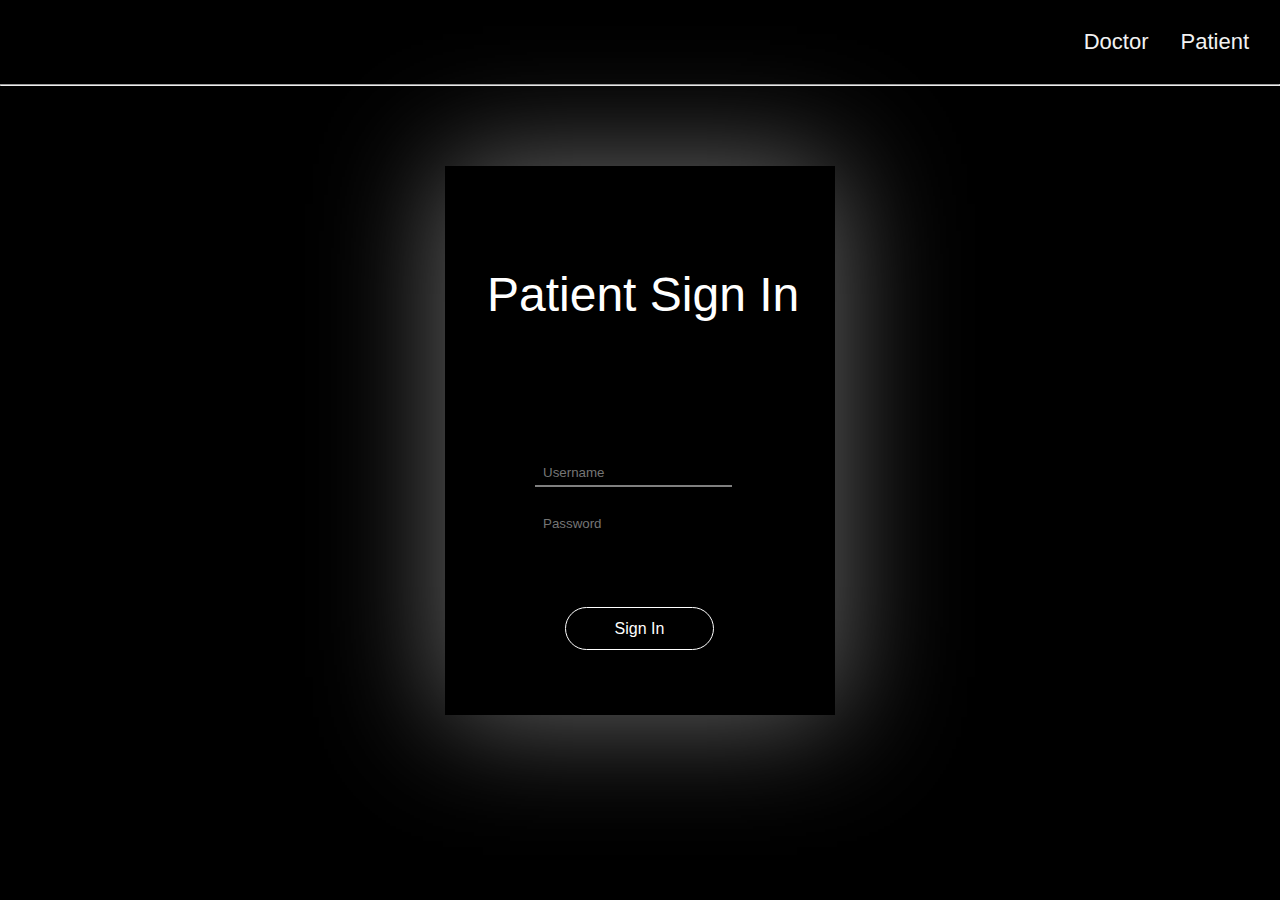
==== index.html @ 21ef174f "Rename login.html to index.html" ====
<!DOCTYPE html>
<html lang="en">
<head>
  <meta charset="UTF-8">
  <meta name="viewport" content="width=device-width, initial-scale=1.0">
  <title>Patient Login</title>
  <style>
    /* Reset some default styles */
    body {
      margin: 0;
      padding: 0;
      font-family: Arial, sans-serif;
      background-color: #000;
    }
    
    /* Navigation bar styles */
    .navbar {
      background-color: #000;
      overflow: hidden;
      padding: 15px;
    }
    
    .navbar a {
      float: right;
      color: #f2f2f2;
      text-align: center;
      padding: 14px 16px;
      text-decoration: none;
      font-size: 22px;
    }
    
    .navbar a:hover {
      background-color: #ddd;
      color: black;
    }
    
    /* Landing page styles */
    .container {
      text-align: center;
      padding: 20px;
    }
    
    h1 {
      font-size: 32px;
    }
    
    p {
      font-size: 18px;
      margin-top: 20px;
    }
    
    @media screen and (max-width: 600px) {
      /* Responsive navigation bar */
      .navbar a {
        float: none;
        display: block;
        text-align: left;
      }
    }

    @import url("https://fonts.googleapis.com/css?family=Roboto:100");
* {
  margin: 0;
  padding: 0;
  box-sizing: border-box;
}

.container {
  width: 390px;
  height: 549px;
  background: #000;
  margin-left: auto;
  margin-right: auto;
  margin-top: 80px;
  -webkit-box-shadow: 0px 0px 114px 2px rgba(0, 0, 0, 0.75);
  -moz-box-shadow: 0px 0px 114px 2px rgba(0, 0, 0, 0.75);
  box-shadow: 0px 0px 114px 2px rgba(143, 143, 143, 0.75);
}
.container svg {
  position: absolute;
  margin-left: -200px;
}

.rect1 {
  z-index: 1;
  stroke-dasharray: 197 509;
  stroke-dashoffset: -729;
  transition: stroke-width 1s, stroke-dashoffset 1s, stroke-dasharray 1s;
  transition-timing-function: cubic-bezier(0.215, 0.61, 0.355, 1);
}

.rect2 {
  z-index: 1;
  stroke-dasharray: 197 509;
  stroke-dashoffset: -1058;
  transition: stroke-width 1s, stroke-dashoffset 1s, stroke-dasharray 1s;
  transition-timing-function: cubic-bezier(0.215, 0.61, 0.355, 1);
}

.text {
  position: absolute;
  margin-top: 254px;
  border: none;
  background: #000;
  margin-left: -100px;
  color: gray;
  width: 196px;
  height: 44px;
  padding-left: 3px;
  z-index: 100;
  font-family: "Roboto", sans-serif;
  padding-top: 21px;
  transition: all 600ms cubic-bezier(0.895, 0.03, 0.685, 0.22);
}
.text:focus {
  outline-width: 0;
  font-size: 16px;
}

.pass {
  position: absolute;
  margin-top: 305px;
  border: none;
  background: #000;
  margin-left: -100px;
  color: gray;
  width: 196px;
  height: 44px;
  padding-left: 3px;
  z-index: 100;
  font-family: "Roboto", sans-serif;
  padding-top: 21px;
  transition: all 600ms cubic-bezier(0.895, 0.03, 0.685, 0.22);
}
.pass:focus {
  outline-width: 0;
  font-size: 16px;
}

button {
  position: absolute;
  z-index: 100;
  width: 149px;
  height: 43px;
  border: 1px solid #fff;
  background: #000;
  font-family: "Roboto", sans-serif;
  color: #fff;
  font-size: 16px;
  border-radius: 22px;
  margin-top: 421px;
  margin-left: -75px;
  transition: 0.5s;
  cursor: pointer;
}
button:hover {
  color: #000;
  background: #fff;
}
button:focus {
  outline-width: 0;
}

.header {
  position: absolute;
  text-align: center;
  font-family: "Roboto", sans-serif;
  color: #fff;
  font-size: 48px;
  margin-left: 22px;
  margin-top: 81px;
}

.info {
  position: absolute;
  text-align: center;
  font-family: "Roboto", sans-serif;
  color: #BDFFBD;
  font-size: 14px;
  margin-left: 105px;
  margin-top: 181px;
}

.logo{
      position: absolute;
      left: 1cm;
      top: 12px;
      width: 6px;
      height: 6px;
    }
  </style>
</head>
<body>
  <div class="navbar">
   
    <a href="login.html">Patient</a>
    <a href="#doctor">Doctor</a>
    
  </div>
  <hr />
  
  <!-- partial:index.partial.html -->
<div class="al"></div>
<div class="container">
 <div class="header">Patient Sign In</div>
 
 <input id='username' class='text' onfocus="handle2()" class='inc2' type="text" name="Username" placeholder='Username' value="">
<!-- Had to remove the type "password" due to the browser user credential's autofill-->
 <input id='password' class='pass' onfocus="handle1()" class='inc1' type="password" name="Password" placeholder='Password' value="">
 <a href="/Users/shashank/Desktop/home.html"><button>Sign In</button></a>
 <svg width="390" height="549" xmlns="http://www.w3.org/2000/svg" xmlns:xlink="http://www.w3.org/1999/xlink">
      <rect id='rect' class='rect1'   x="45px"  y="300px"   rx="27" ry="27" width="300px" height="50px" style="stroke: #fff; stroke-width: 1px; fill: #000" />
</svg>
</div>
<!-- partial -->
  <script  src="/Users/shashank/Desktop/dist/script.js"></script>
</body>
</html>
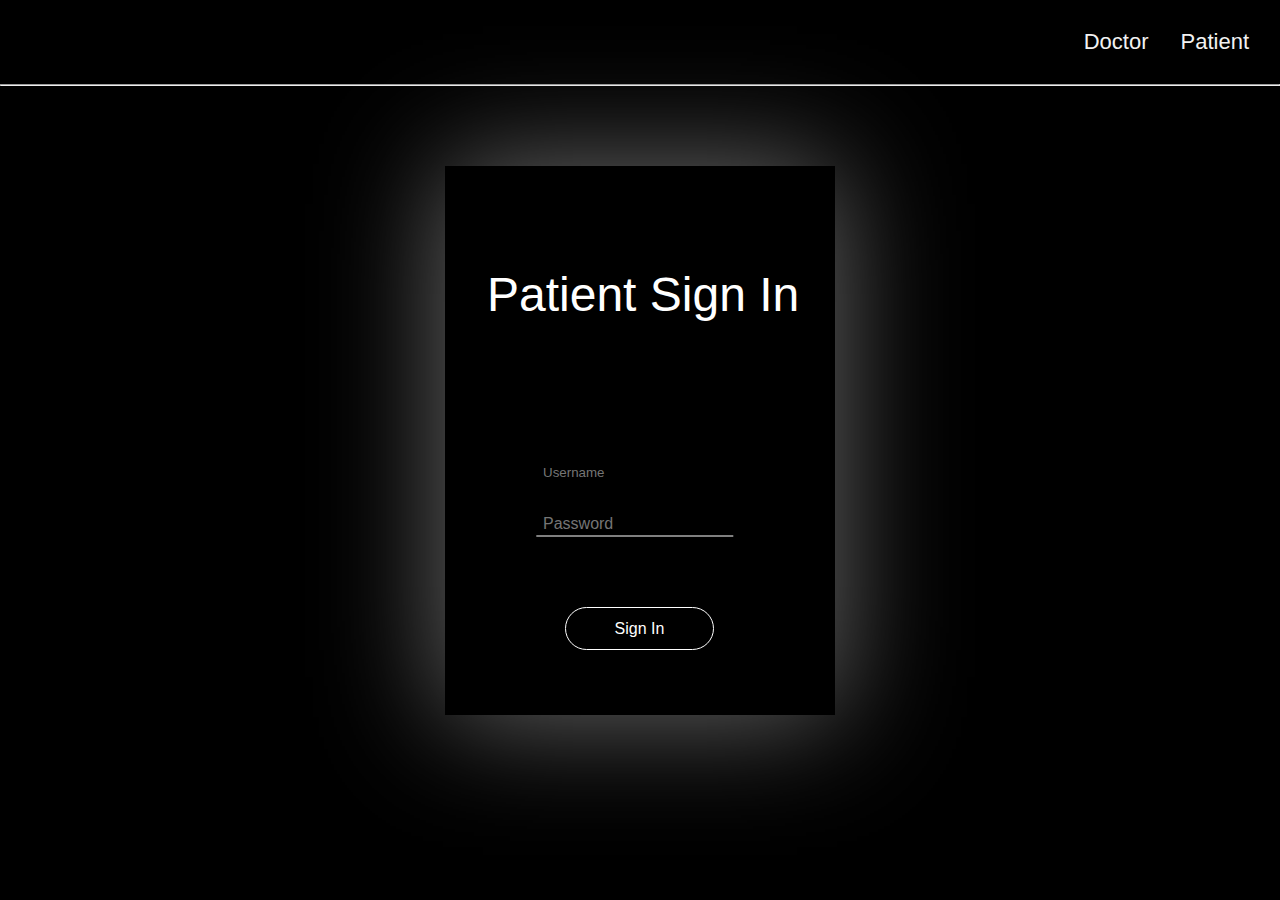
==== commit 6a0b6762: "Update index.html" ====
--- a/index.html
+++ b/index.html
@@ -207,12 +207,33 @@
  <input id='username' class='text' onfocus="handle2()" class='inc2' type="text" name="Username" placeholder='Username' value="">
 <!-- Had to remove the type "password" due to the browser user credential's autofill-->
  <input id='password' class='pass' onfocus="handle1()" class='inc1' type="password" name="Password" placeholder='Password' value="">
- <a href="/Users/shashank/Desktop/home.html"><button>Sign In</button></a>
+ <a href="assets/home.html"><button>Sign In</button></a>
  <svg width="390" height="549" xmlns="http://www.w3.org/2000/svg" xmlns:xlink="http://www.w3.org/1999/xlink">
       <rect id='rect' class='rect1'   x="45px"  y="300px"   rx="27" ry="27" width="300px" height="50px" style="stroke: #fff; stroke-width: 1px; fill: #000" />
 </svg>
 </div>
 <!-- partial -->
-  <script  src="/Users/shashank/Desktop/dist/script.js"></script>
+  <script>
+        let rect = document.getElementById("rect");
+let username = document.getElementById("username");
+let password = document.getElementById("password");
+
+function handle1() {
+	rect.setAttribute("class", "rect2");
+}
+
+function handle2() {
+	rect.setAttribute("class", "rect1");
+}
+
+//For codepen header!!!
+setTimeout(() => {
+	password.focus();
+}, 500);
+
+setTimeout(() => {
+	username.focus();
+}, 1500);
+  </script>
 </body>
 </html>
